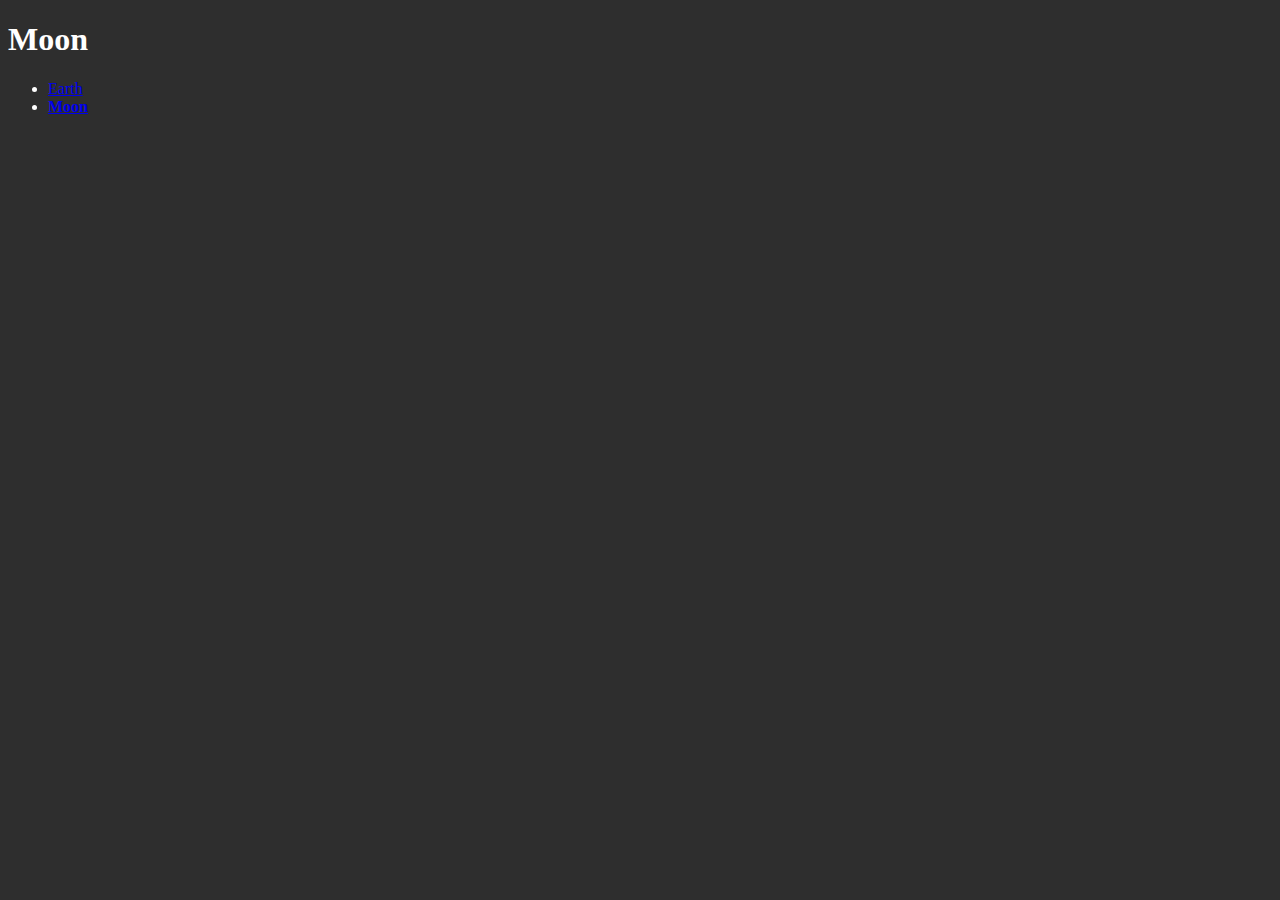
==== Moon.html @ 87200ca8 "Change initial content to earth and moon" ====
<!DOCTYPE html>
<html lang="en">
    <head>
        <meta charset="UTF-8">
        <meta name="viewport" content="width=device-width, initial-scale=1.0">
        <title>Moon</title>
        <link rel="stylesheet" href="screen.css">
    </head>
    <body>
        <h1>Moon</h1>
        <nav>
        <ul>
            <li><a href="index.html">Earth</a></li>
            <li><a href="about.html" class="active">Moon</a></li>
        </ul>
        </nav>
        <script src="index.js"></script>
    </body>
</html>
---- screen.css ----
/* Add screen styles below */
a.active {
    font-weight: bold;
}

body {
    background-color: #2e2e2e; /* Dark gray color */
    color: #ffffff; /* Optional: Set text color to white for better contrast */
}
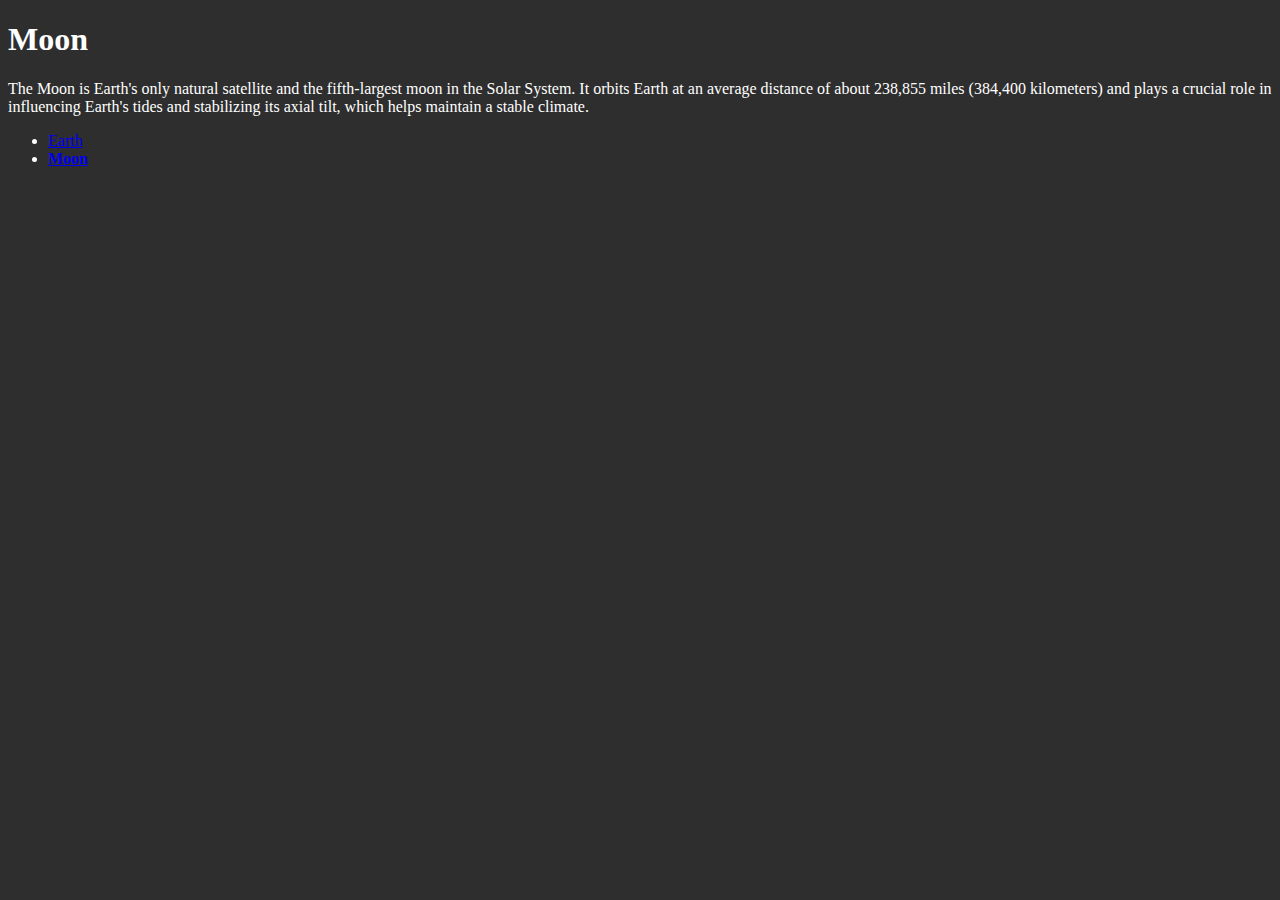
==== commit de84de09: "add descriptions" ====
--- a/Moon.html
+++ b/Moon.html
@@ -8,10 +8,11 @@
     </head>
     <body>
         <h1>Moon</h1>
+        <p>The Moon is Earth's only natural satellite and the fifth-largest moon in the Solar System. It orbits Earth at an average distance of about 238,855 miles (384,400 kilometers) and plays a crucial role in influencing Earth's tides and stabilizing its axial tilt, which helps maintain a stable climate.</p>
         <nav>
         <ul>
             <li><a href="index.html">Earth</a></li>
-            <li><a href="about.html" class="active">Moon</a></li>
+            <li><a href="Moon.html" class="active">Moon</a></li>
         </ul>
         </nav>
         <script src="index.js"></script>
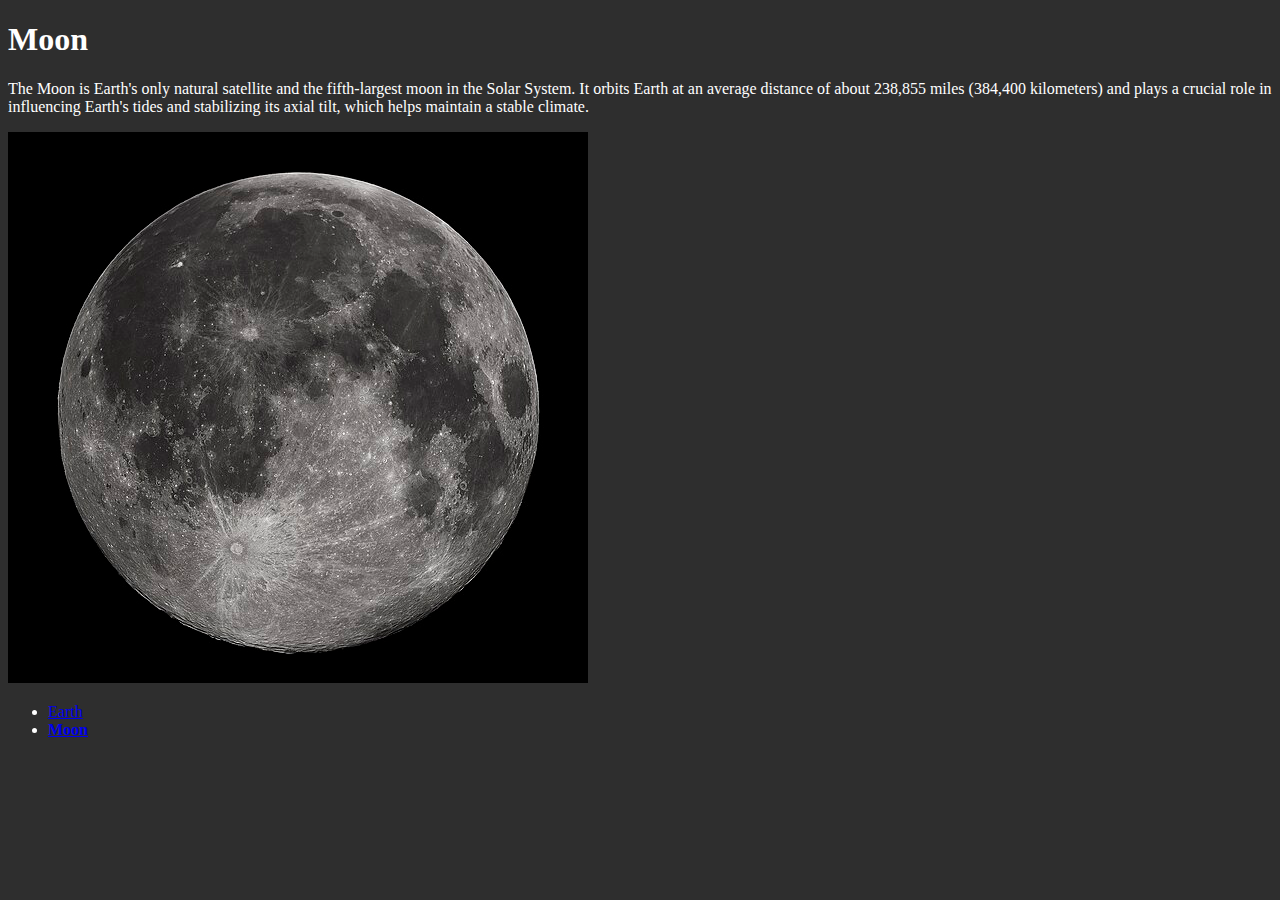
==== commit a3a79a2e: "add images into each websites" ====
--- a/Moon.html
+++ b/Moon.html
@@ -9,6 +9,7 @@
     <body>
         <h1>Moon</h1>
         <p>The Moon is Earth's only natural satellite and the fifth-largest moon in the Solar System. It orbits Earth at an average distance of about 238,855 miles (384,400 kilometers) and plays a crucial role in influencing Earth's tides and stabilizing its axial tilt, which helps maintain a stable climate.</p>
+        <img src="moon.jpeg" alt="">
         <nav>
         <ul>
             <li><a href="index.html">Earth</a></li>
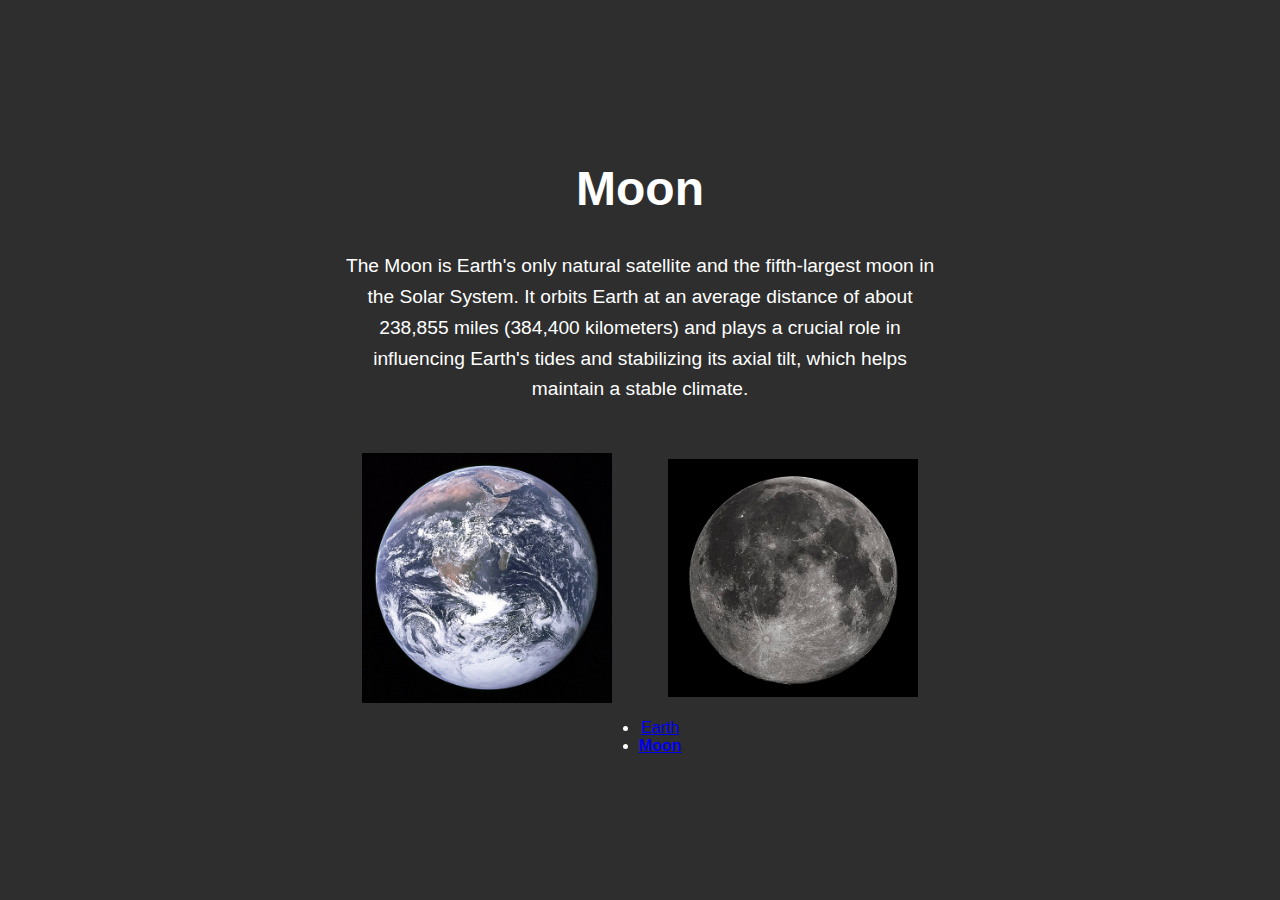
==== commit 3511ea5d: "organize the page, make it looks like showed in the wireframe" ====
--- a/Moon.html
+++ b/Moon.html
@@ -9,7 +9,10 @@
     <body>
         <h1>Moon</h1>
         <p>The Moon is Earth's only natural satellite and the fifth-largest moon in the Solar System. It orbits Earth at an average distance of about 238,855 miles (384,400 kilometers) and plays a crucial role in influencing Earth's tides and stabilizing its axial tilt, which helps maintain a stable climate.</p>
-        <img src="moon.jpeg" alt="">
+        <div class="image-container">
+            <img src="earth.jpeg" alt="Earth">
+            <img src="moon.jpeg" alt="Moon">
+        </div>
         <nav>
         <ul>
             <li><a href="index.html">Earth</a></li>
--- a/screen.css
+++ b/screen.css
@@ -4,6 +4,41 @@
 }
 
 body {
-    background-color: #2e2e2e; /* Dark gray color */
-    color: #ffffff; /* Optional: Set text color to white for better contrast */
+    background-color: #2e2e2e;
+    color: #ffffff;
+    font-family: Arial, sans-serif;
+    display: flex;
+    justify-content: center;
+    align-items: center;
+    height: 100vh; 
+    margin: 0;
+    text-align: center;
+    flex-direction: column;
+}
+
+h1 {
+    font-size: 3rem;
+    margin-bottom: 1rem;
+}
+
+p {
+    font-size: 1.2rem;
+    max-width: 600px;
+    margin-bottom: 3rem;
+    line-height: 1.6;
+}
+
+img {
+    max-width: 250px;
+    height: auto;
+    margin: 0 20px;
+}
+
+
+.image-container {
+    display: flex;
+    justify-content: center;
+    align-items: center;
+    gap: 1rem;
+    flex-wrap: wrap;
 }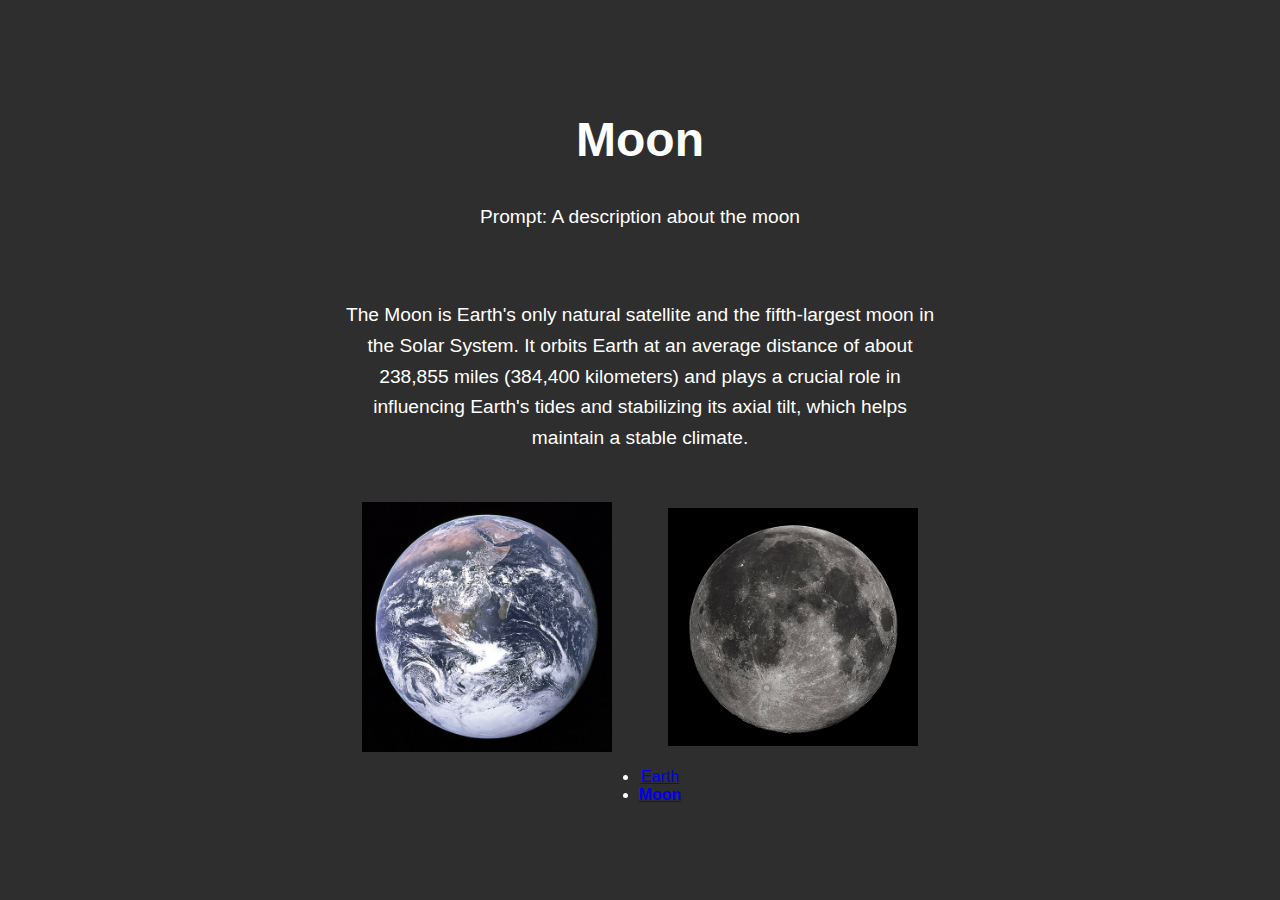
==== commit bbb595ac: "adding a prompt description in each website" ====
--- a/Moon.html
+++ b/Moon.html
@@ -8,6 +8,7 @@
     </head>
     <body>
         <h1>Moon</h1>
+        <p>Prompt: A description about the moon</p>
         <p>The Moon is Earth's only natural satellite and the fifth-largest moon in the Solar System. It orbits Earth at an average distance of about 238,855 miles (384,400 kilometers) and plays a crucial role in influencing Earth's tides and stabilizing its axial tilt, which helps maintain a stable climate.</p>
         <div class="image-container">
             <img src="earth.jpeg" alt="Earth">
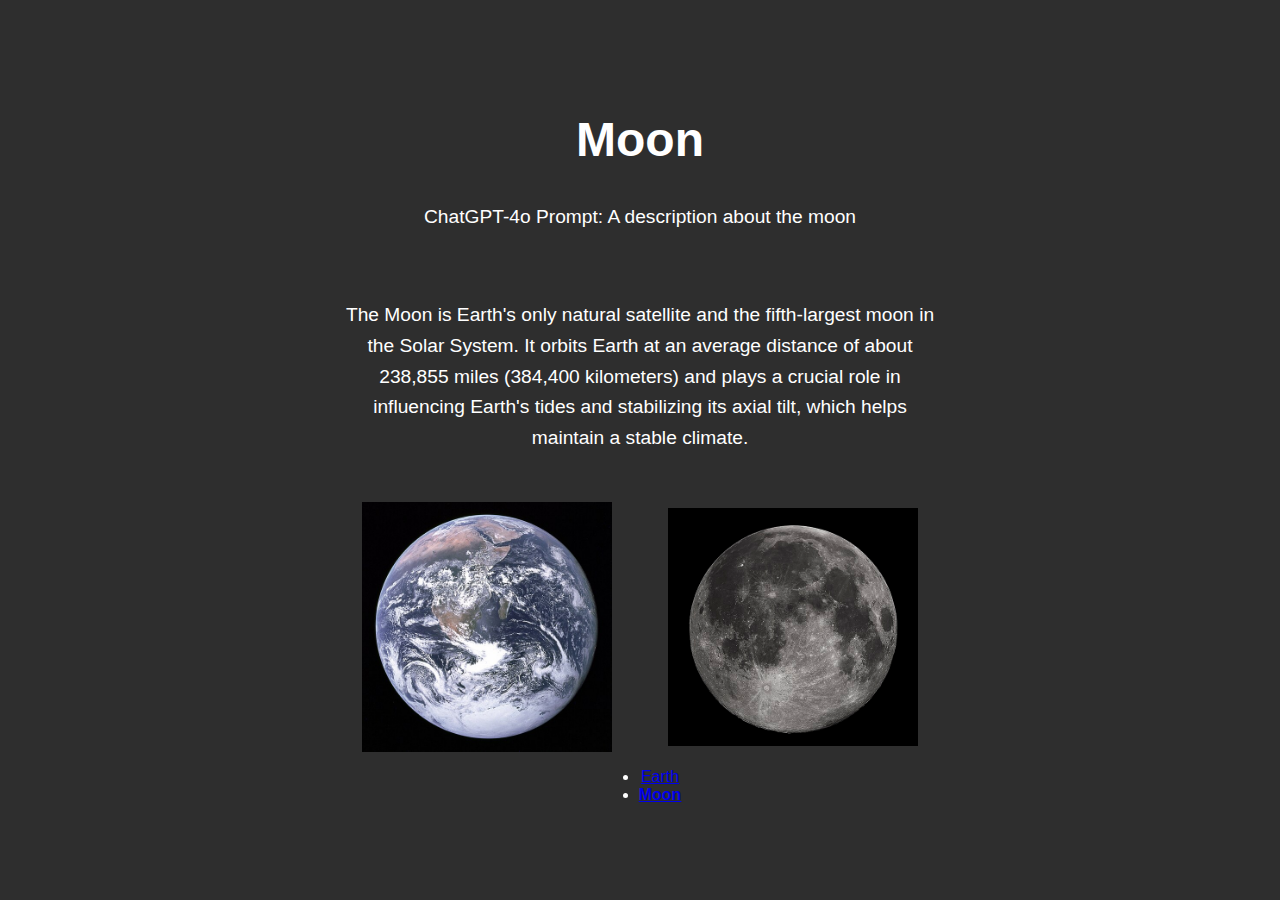
==== commit b53db43b: "fix prompt description" ====
--- a/Moon.html
+++ b/Moon.html
@@ -8,7 +8,7 @@
     </head>
     <body>
         <h1>Moon</h1>
-        <p>Prompt: A description about the moon</p>
+        <p>ChatGPT-4o Prompt: A description about the moon</p>
         <p>The Moon is Earth's only natural satellite and the fifth-largest moon in the Solar System. It orbits Earth at an average distance of about 238,855 miles (384,400 kilometers) and plays a crucial role in influencing Earth's tides and stabilizing its axial tilt, which helps maintain a stable climate.</p>
         <div class="image-container">
             <img src="earth.jpeg" alt="Earth">
